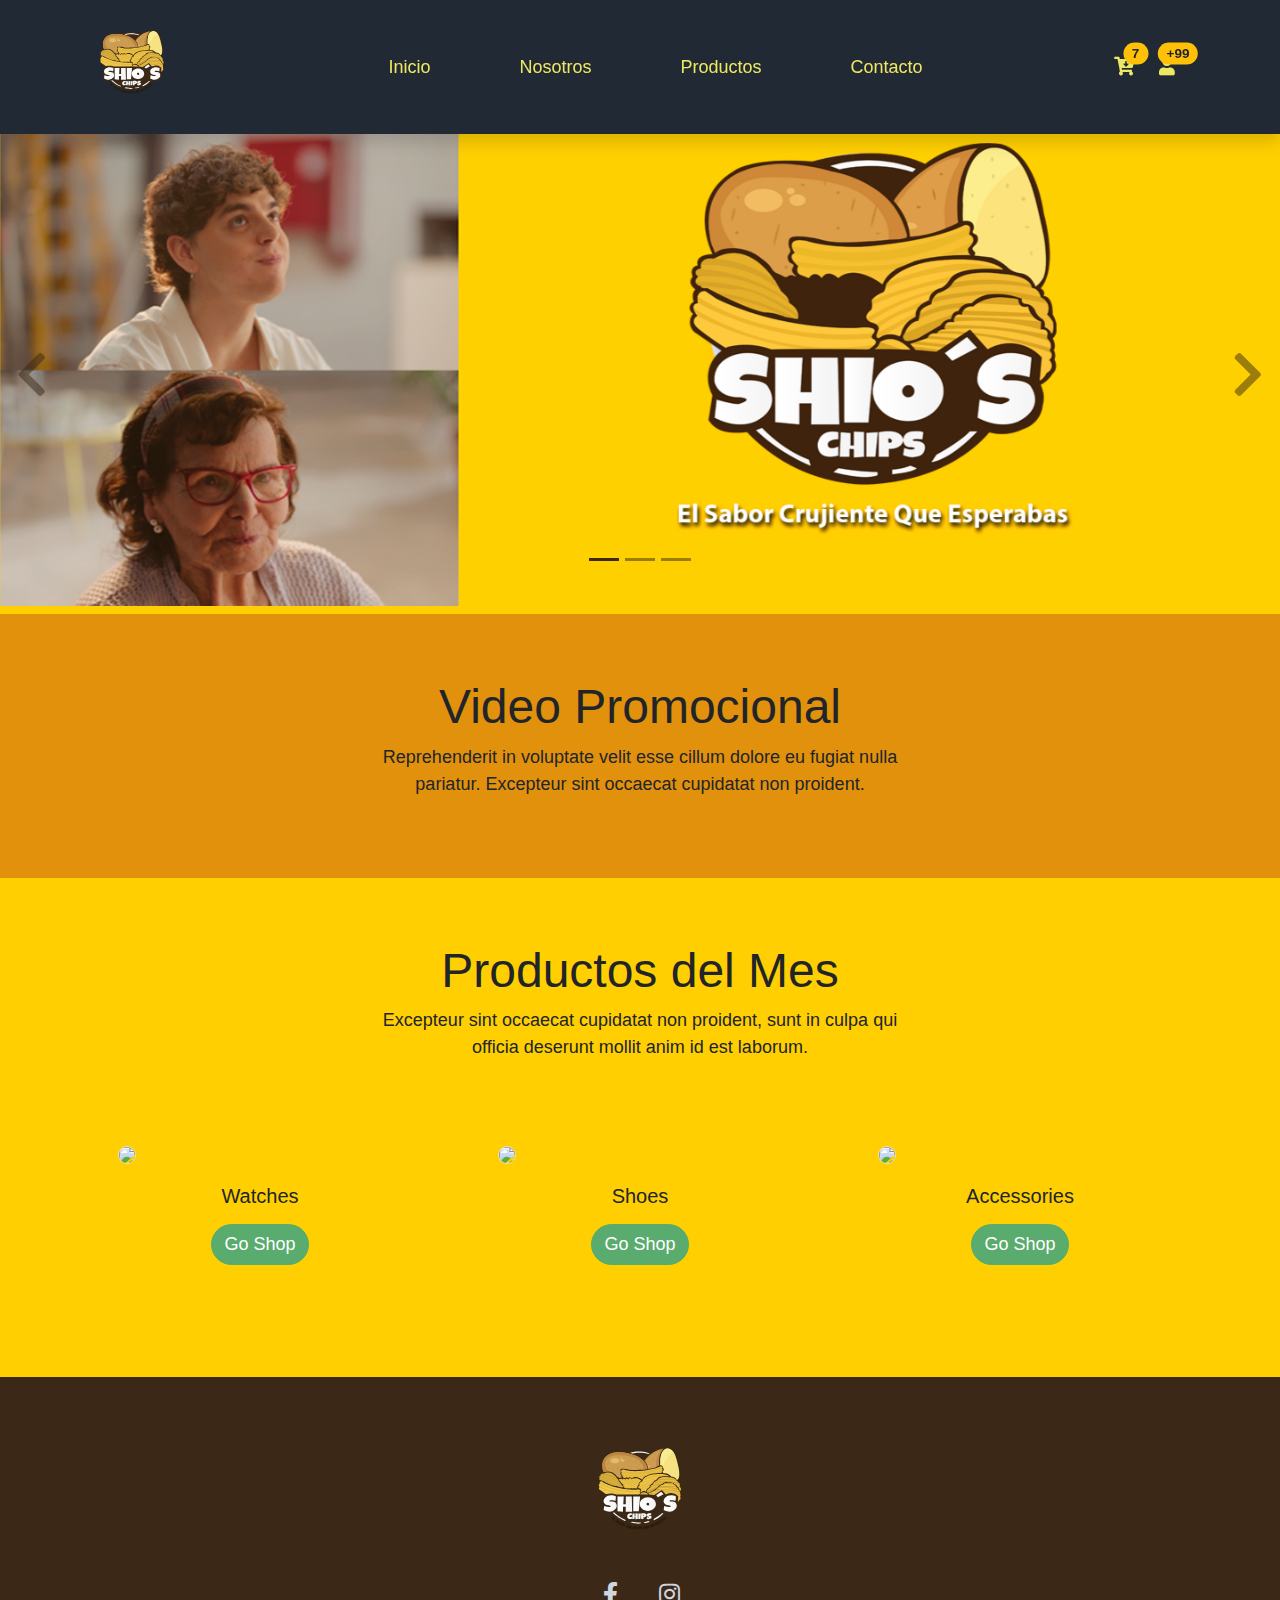
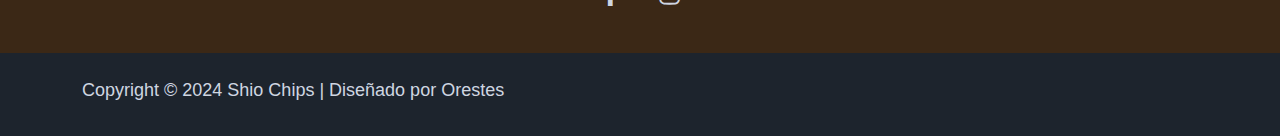
==== index.html @ 7fd55457 "nice" ====
<!DOCTYPE html>
<html lang="en">

<head>
    <title>Shio Chips - Nosotros</title>
    <meta charset="utf-8">
    <meta name="viewport" content="width=device-width, initial-scale=1">

    <link rel="apple-touch-icon" href="assets/img/logo titulo.svg">
    <link rel="shortcut icon" type="image/x-icon" href="assets/img/logo titulo.svg">

    <link rel="stylesheet" href="assets/css/bootstrap.min.css">
    <link rel="stylesheet" href="assets/css/templatemo.css">
    <link rel="stylesheet" href="assets/css/custom.css">

    <!-- fuentes e iconos -->
    <link rel="stylesheet" href="assets/css/fontawesome.min.css">
    <link rel="preconnect" href="https://fonts.googleapis.com">
    <link rel="preconnect" href="https://fonts.gstatic.com" crossorigin>
    <link href="https://fonts.googleapis.com/css2?family=Montserrat:ital,wght@0,100..900;1,100..900&display=swap"
        rel="stylesheet">
</head>

<body class="montserrat-font bg-amarillo">
    <!-- Header -->
    <nav class="navbar navbar-expand-lg navbar-light bg-dark shadow slideInFromUp sticky-top">
        <div class="container d-flex justify-content-between align-items-center">

            <a class="navbar-brand text-warning logo h1 align-self-center" href="index.html">
                <img src="assets/img/logo header.svg" width="100" height="100" />
            </a>

            <button class="navbar-toggler border-0" type="button" data-bs-toggle="collapse"
                data-bs-target="#templatemo_main_nav" aria-controls="navbarSupportedContent" aria-expanded="false"
                aria-label="Toggle navigation">
                <span class="navbar-toggler-icon"></span>
            </button>

            <div class="align-self-center collapse navbar-collapse flex-fill  d-lg-flex justify-content-lg-between"
                id="templatemo_main_nav">
                <div class="flex-fill">
                    <ul class="nav navbar-nav d-flex justify-content-between mx-lg-auto">
                        <li class="nav-item">
                            <a class="nav-link text-warning" href="index.html">Inicio</a>
                        </li>
                        <li class="nav-item">
                            <a class="nav-link text-warning" href="about.html">Nosotros</a>
                        </li>
                        <li class="nav-item">
                            <a class="nav-link text-warning" href="shop.html">Productos</a>
                        </li>
                        <li class="nav-item">
                            <a class="nav-link text-warning" href="contact.html">Contacto</a>
                        </li>
                    </ul>
                </div>
                <div class="navbar align-self-center d-flex">
                    <div class="d-lg-none flex-sm-fill mt-3 mb-4 col-7 col-sm-auto pr-3">
                    </div>
                    <a class="nav-icon position-relative text-decoration-none" href="#">
                        <i class="fa fa-fw fa-cart-arrow-down text-warning mr-1"></i>
                        <span
                            class="position-absolute top-0 left-100 translate-middle badge rounded-pill bg-warning text-dark">7</span>
                    </a>
                    <a class="nav-icon position-relative text-decoration-none" href="#">
                        <i class="fa fa-fw fa-user text-warning mr-3"></i>
                        <span
                            class="position-absolute top-0 left-100 translate-middle badge rounded-pill bg-warning text-dark">+99</span>
                    </a>
                </div>
            </div>

        </div>
    </nav>
    <!-- Close Header -->

    <!-- Modal -->
    <div class="modal fade bg-warning" id="templatemo_search" tabindex="-1" role="dialog"
        aria-labelledby="exampleModalLabel" aria-hidden="true">
        <div class="modal-dialog modal-lg" role="document">
            <div class="w-100 pt-1 mb-5 text-right">
                <button type="button" class="btn-close" data-bs-dismiss="modal" aria-label="Close"></button>
            </div>
        </div>
    </div>

    <!-- Start Banner Hero -->
    <div id="template-mo-zay-hero-carousel" class="carousel slide" data-bs-ride="carousel">
        <ol class="carousel-indicators">
            <li data-bs-target="#template-mo-zay-hero-carousel" data-bs-slide-to="0" class="active"></li>
            <li data-bs-target="#template-mo-zay-hero-carousel" data-bs-slide-to="1"></li>
            <li data-bs-target="#template-mo-zay-hero-carousel" data-bs-slide-to="2"></li>
        </ol>
        <div class="carousel-inner bg-amarillo">
            <div class="carousel-item active">
                <div class="">
                    <div class="row">
                        <div class="mx-auto order-lg-last">
                            <img class="background-image" src="./assets/img/shio_banner_desktop.png"
                                alt="promociones" style="height: 100%; width: 100%;">
                        </div>
                    </div>
                </div>
            </div>
            <div class="carousel-item">
                <div class="">
                    <div class="row">
                        <div class="mx-auto order-lg-last">
                            <img class="background-image" src="./assets/img/Lays_ES_header_desktop.png"
                                alt="promociones" style="height: 100%; width: 100%;">
                        </div>
                    </div>
                </div>
            </div>
            <div class="carousel-item">
                <div class="">
                    <div class="row">
                        <div class="mx-auto order-lg-last">
                            <img class="background-image" src="./assets/img/Lays_ES_header_desktop.png"
                                alt="promociones" style="height: 100%; width: 100%;">
                        </div>
                    </div>
                </div>
            </div>
        </div>
        <a class="carousel-control-prev text-decoration-none w-auto ps-3" href="#template-mo-zay-hero-carousel"
            role="button" data-bs-slide="prev">
            <i class="fas fa-chevron-left"></i>
        </a>
        <a class="carousel-control-next text-decoration-none w-auto pe-3" href="#template-mo-zay-hero-carousel"
            role="button" data-bs-slide="next">
            <i class="fas fa-chevron-right"></i>
        </a>
    </div>
    <!-- End Banner Hero -->

    <!-- Start Featured Product -->
    <section class="bg-naranja">
        <div class="container py-5">
            <div class="row text-center py-3">
                <div class="col-lg-6 m-auto">
                    <h1 class="h1">Video Promocional</h1>
                    <p>
                        Reprehenderit in voluptate velit esse cillum dolore eu fugiat nulla pariatur.
                        Excepteur sint occaecat cupidatat non proident.
                    </p>
                </div>
            </div>
        </div>
    </section>
    <!-- End Featured Product -->

    <!-- Start Categories of The Month -->
    <section class="container py-5">
        <div class="row text-center pt-3">
            <div class="col-lg-6 m-auto">
                <h1 class="h1">Productos del Mes</h1>
                <p>
                    Excepteur sint occaecat cupidatat non proident, sunt in culpa qui officia
                    deserunt mollit anim id est laborum.
                </p>
            </div>
        </div>
        <div class="row">
            <div class="col-12 col-md-4 p-5 mt-3">
                <a href="#"><img src="./assets/img/category_img_01.jpg" class="rounded-circle img-fluid border"></a>
                <h5 class="text-center mt-3 mb-3">Watches</h5>
                <p class="text-center"><a class="btn btn-success">Go Shop</a></p>
            </div>
            <div class="col-12 col-md-4 p-5 mt-3">
                <a href="#"><img src="./assets/img/category_img_02.jpg" class="rounded-circle img-fluid border"></a>
                <h2 class="h5 text-center mt-3 mb-3">Shoes</h2>
                <p class="text-center"><a class="btn btn-success">Go Shop</a></p>
            </div>
            <div class="col-12 col-md-4 p-5 mt-3">
                <a href="#"><img src="./assets/img/category_img_03.jpg" class="rounded-circle img-fluid border"></a>
                <h2 class="h5 text-center mt-3 mb-3">Accessories</h2>
                <p class="text-center"><a class="btn btn-success">Go Shop</a></p>
            </div>
        </div>
    </section>
    <!-- End Categories of The Month -->

    <!-- Start Footer -->
    <footer class="bg-marron" id="tempaltemo_footer">
        <div class="container pt-5">
            <div class="text-center">
                <a class="logo h1 mx-auto" href="index.html">
                    <img src="assets/img/logo header.svg" width="130" height="130" />
                </a>
            </div>
            <div class="row text-light mb-4 mt-4">
                <div class="container-f">
                    <ul class="list-inline text-left footer-icons">
                        <li class="list-inline-item text-center">
                            <a class="text-light text-decoration-none" target="_blank"
                                href="http://fb.com/templatemo"><i class="fab fa-facebook-f fa-lg fa-fw"></i></a>
                        </li>
                        <li class="list-inline-item text-center">
                            <a class="text-light text-decoration-none" target="_blank"
                                href="https://www.instagram.com/"><i class="fab fa-instagram fa-lg fa-fw"></i></a>
                        </li>
                    </ul>
                </div>
            </div>
        </div>

        <div class="w-100 bg-black py-3">
            <div class="container">
                <div class="row pt-2">
                    <div class="col-12">
                        <p class="text-left text-light">
                            Copyright &copy; 2024 Shio Chips
                            | Diseñado por Orestes
                        </p>
                    </div>
                </div>
            </div>
        </div>

    </footer>
    <!-- End Footer -->

    <!-- Start Script -->
    <script src="assets/js/jquery-1.11.0.min.js"></script>
    <script src="assets/js/jquery-migrate-1.2.1.min.js"></script>
    <script src="assets/js/bootstrap.bundle.min.js"></script>
    <script src="assets/js/templatemo.js"></script>
    <script src="assets/js/custom.js"></script>
    <!-- End Script -->
</body>

</html>
---- assets/css/templatemo.css ----
/*

TemplateMo 559 Zay Shop

https://templatemo.com/tm-559-zay-shop

---------------------------------------------
Table of contents
------------------------------------------------
1. Typography
2. General
3. Nav
4. Hero Carousel
5. Accordion
6. Shop
7. Product
8. Carousel Hero
9. Carousel Brand
10. Services
11. Contact map
12. Footer
13. Small devices (landscape phones, 576px and up)
14. Medium devices (tablets, 768px and up)
15. Large devices (desktops, 992px and up)
16. Extra large devices (large desktops, 1200px and up)
--------------------------------------------- */




/* Typography */
body, ul, li, p, a, label, input, div {
  font-family: 'Roboto', sans-serif;
  font-size: 18px !important;
  font-weight: 300 !important;
}
.h1 {
  font-family: 'Roboto', sans-serif;
  font-size: 48px !important;
  font-weight: 200 !important;
}
.h2 {
  font-family: 'Roboto', sans-serif;
  font-size: 30px !important;
  font-weight: 300;
}
.h3 {
  font-family: 'Roboto', sans-serif;
  font-size: 22px !important;
}
/* General */
.logo { font-weight: 500 !important;}
.text-warning {  color: #ede861 !important;}
.text-muted { color: #bcbcbc !important;}
.text-success { color: #59ab6e !important;}
.text-light { color: #cfd6e1 !important;}
.bg-dark { background-color: #212934 !important;}
.bg-light { background-color: #e9eef5 !important;}
.bg-black { background-color: #1d242d !important;}
.bg-success { background-color: #59ab6e !important;}
.btn-success {
  background-color: #59ab6e !important;
  border-color: #56ae6c !important;
}
.pagination .page-link:hover {color: #000;}
.pagination .page-link:hover, .pagination .page-link.active {
  background-color: #69bb7e;
  color: #fff;
}
/* Nav */
#templatemo_nav_top { min-height: 40px;}
#templatemo_nav_top * { font-size: .9em !important;}
#templatemo_main_nav a { color: #212934;}
#templatemo_main_nav a:hover { color: #69bb7e;}
#templatemo_main_nav .navbar .nav-icon { margin-right: 20px;}

/* Hero Carousel */
#template-mo-zay-hero-carousel { background: #efefef !important;}
/* Accordion */
.templatemo-accordion a { color: #000;}
.templatemo-accordion a:hover { color: #333d4a;}
/* Shop */
.shop-top-menu a:hover { color: #69bb7e !important;}
/* Product */
.product-wap { box-shadow: 0px 5px 10px 0px rgba(0, 0, 0, 0.10);}
.product-wap .product-color-dot.color-dot-red { background:#f71515;}
.product-wap .product-color-dot.color-dot-blue { background:#6db4fe;}
.product-wap .product-color-dot.color-dot-black { background:#000000;}
.product-wap .product-color-dot.color-dot-light { background:#e0e0e0;}
.product-wap .product-color-dot.color-dot-green { background:#0bff7e;}
.card.product-wap .card .product-overlay {
  background: rgba(0,0,0,.2);
  visibility: hidden;
  opacity: 0;
  transition: .3s;
}
.card.product-wap:hover .card .product-overlay {
  visibility: visible;
  opacity: 1;
}
.card.product-wap a { color: #000;}
#carousel-related-product .slick-slide:focus { outline: none !important;}
#carousel-related-product .slick-dots li button:before {
  font-size: 15px;
  margin-top: 20px;
}
/* Brand */
.brand-img {
  filter: grayscale(100%);
  opacity: 0.5;
  transition: .5s;
}
.brand-img:hover {
  filter: grayscale(0%);
  opacity: 1;
}
/* Carousel Hero */
#template-mo-zay-hero-carousel .carousel-indicators li {
  margin-top: -50px;
  background-color: #3B2816;
}
#template-mo-zay-hero-carousel .carousel-control-next i,
#template-mo-zay-hero-carousel .carousel-control-prev i {
  color: #3B2816!important;
  font-size: 2.8em !important;
}
/* Carousel Brand */
.tempaltemo-carousel .h1 {
  font-size: .5em !important;
  color: #000 !important;
}
/* Services */
.services-icon-wap {transition: .3s;}
.services-icon-wap:hover, .services-icon-wap:hover i {color: #000000;}
.services-icon-wap:hover {background: #F0C84B;}
/* Contact map */
.leaflet-control a, .leaflet-control { font-size: 10px !important;}
.form-control { border: 1px solid #e8e8e8;}
/* Footer */
#tempaltemo_footer a { color: #dcdde1;}
#tempaltemo_footer a:hover { color: #F0C84B;}
#tempaltemo_footer ul.footer-link-list li { padding-top: 10px;}
#tempaltemo_footer ul.footer-icons li {
  width: 2.6em;
  height: 2.6em;
  line-height: 2.6em;
}
#tempaltemo_footer .border-light { border-color: #2d343f !important;}
/*
// Extra small devices (portrait phones, less than 576px)
// No media query since this is the default in Bootstrap
*/
/* Small devices (landscape phones, 576px and up)*/
.product-wap .h3, .product-wap li, .product-wap i, .product-wap p {
  font-size: 12px !important;
}
.product-wap .product-color-dot {
  width: 6px;
  height: 6px;
}

@media (min-width: 576px) {
  .tempaltemo-carousel .h1 { font-size: 1em !important;}
}

/*// Medium devices (tablets, 768px and up)*/
@media (min-width: 768px) {
  #templatemo_main_nav .navbar-nav {max-width: 450px;}
 }

/* Large devices (desktops, 992px and up)*/
@media (min-width: 992px) {
  #templatemo_main_nav .navbar-nav {max-width: 550px;}
  #template-mo-zay-hero-carousel .carousel-item {min-height: 30rem !important;}
  .product-wap .h3, .product-wap li, .product-wap i, .product-wap p {font-size: 18px !important;}
  .product-wap .product-color-dot {
    width: 12px;
    height: 12px;
  }
}

/* Extra large devices (large desktops, 1200px and up)*/
@media (min-width: 1200px) {}
---- assets/css/custom.css ----
/*
Custom Css
*/
.bg-naranja {
  background-color: #e2910d;
}

.bg-amarillo {
  background-color: #FFCF01;
}

.bg-marron {
  background-color: #3B2816;
}

.naranja {
  color: #e2910d;
}

.amarillo {
  color: #FFCF01;
}

.marron {
  color: #3B2816;
}

.slideInFromLeft {
  animation: slideInFromLeft 0.5s;
}

@keyframes slideInFromLeft {
  0% {
    transform: translateX(-100%);
    opacity: 0;
  }

  100% {
    transform: translateX(0);
    opacity: 1;
  }
}

.slideInFromRight {
  animation: slideInFromRight 0.5s;
}

@keyframes slideInFromRight {
  0% {
    transform: translateX(100%);
    opacity: 0;
  }

  100% {
    transform: translateX(0);
    opacity: 1;
  }
}

.slideInFromUp {
  animation: slideInFromUp 1.5s;
}

@keyframes slideInFromUp {
  0% {
    transform: translateY(-100%);
    opacity: 0;
  }

  100% {
    transform: translateY(0);
    opacity: 1;
  }
}

.header-principal {
  position: fixed;
  top: 20;
  left: 0;
  width: 100%;
  z-index: 1;
}


.imagen-det {
  width: 150px;
  height: 150px;
}

.container-d {
  display: flex;
  justify-content: space-around;
  align-items: center;
  height: 150px;
}

.phone {
  display: flex;
  flex-direction: column;
  align-items: center;
}

.btn {
  border-radius: 50px;
  font-weight: bold;
}

.transparent-input {
  background-color: transparent;
  border: none;
  border-bottom: 1px solid #ccc;
  padding: 10px;
  font-size: 16px;
  color: #333;
}

.transparent-input:focus {
  outline: none;
  border-bottom: 1px solid #666;
  box-shadow: none;
}

.columna-d {
  display: flex;
  justify-content: space-around;
  align-items: center;
  height: 500px;
}

.opacidad {
  background-color: rgba(255, 255, 255, 0.9);
  border-radius: 2%;
}

.container-f {
  display: flex;
  justify-content: space-around;
  align-items: center;
  height: 50px;
}

.montserrat-font {
  font-family: "Montserrat", sans-serif;
  font-optical-sizing: auto;
  font-style: normal;
}
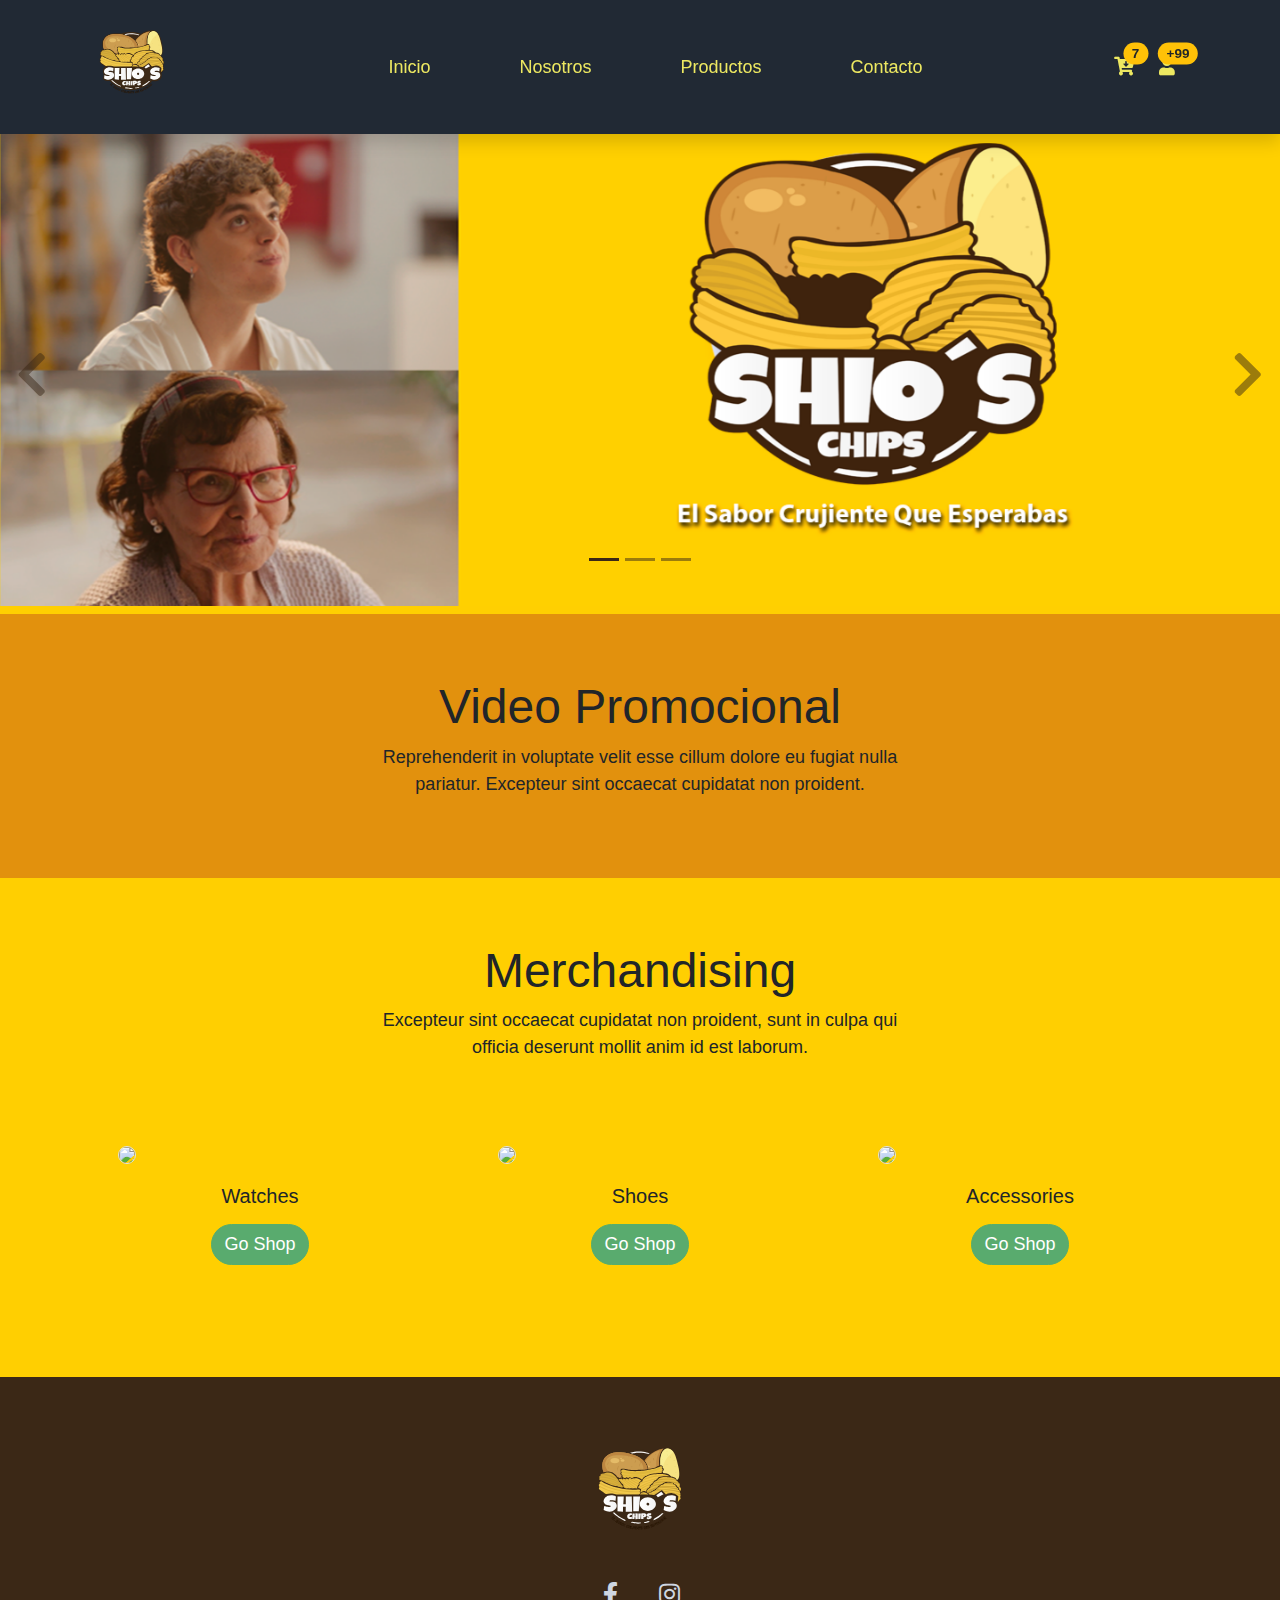
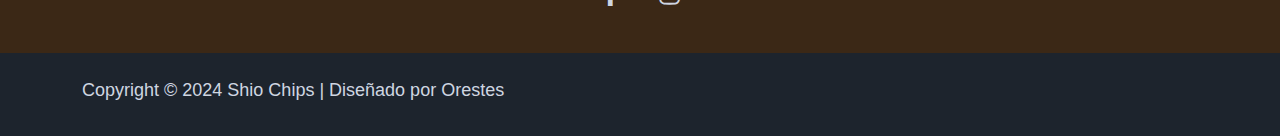
==== commit a0037c4d: "ok" ====
--- a/index.html
+++ b/index.html
@@ -150,11 +150,11 @@
     </section>
     <!-- End Featured Product -->
 
-    <!-- Start Categories of The Month -->
+    <!-- Start Merchandising -->
     <section class="container py-5">
         <div class="row text-center pt-3">
             <div class="col-lg-6 m-auto">
-                <h1 class="h1">Productos del Mes</h1>
+                <h1 class="h1">Merchandising</h1>
                 <p>
                     Excepteur sint occaecat cupidatat non proident, sunt in culpa qui officia
                     deserunt mollit anim id est laborum.
@@ -194,11 +194,11 @@
                     <ul class="list-inline text-left footer-icons">
                         <li class="list-inline-item text-center">
                             <a class="text-light text-decoration-none" target="_blank"
-                                href="http://fb.com/templatemo"><i class="fab fa-facebook-f fa-lg fa-fw"></i></a>
+                                href="https://www.facebook.com/profile.php?id=61561259140326"><i class="fab fa-facebook-f fa-lg fa-fw"></i></a>
                         </li>
                         <li class="list-inline-item text-center">
                             <a class="text-light text-decoration-none" target="_blank"
-                                href="https://www.instagram.com/"><i class="fab fa-instagram fa-lg fa-fw"></i></a>
+                                href="https://www.instagram.com/shios_chips?igsh=MTc2dmVqdnFna2Y0cQ=="><i class="fab fa-instagram fa-lg fa-fw"></i></a>
                         </li>
                     </ul>
                 </div>
--- a/assets/css/custom.css
+++ b/assets/css/custom.css
@@ -139,8 +139,7 @@
   height: 50px;
 }
 
-.montserrat-font {
-  font-family: "Montserrat", sans-serif;
-  font-optical-sizing: auto;
-  font-style: normal;
-}
+@font-face {
+  font-family: 'Mula';
+  src: url(/assets/webfonts/MulaR-Bold.otf);
+}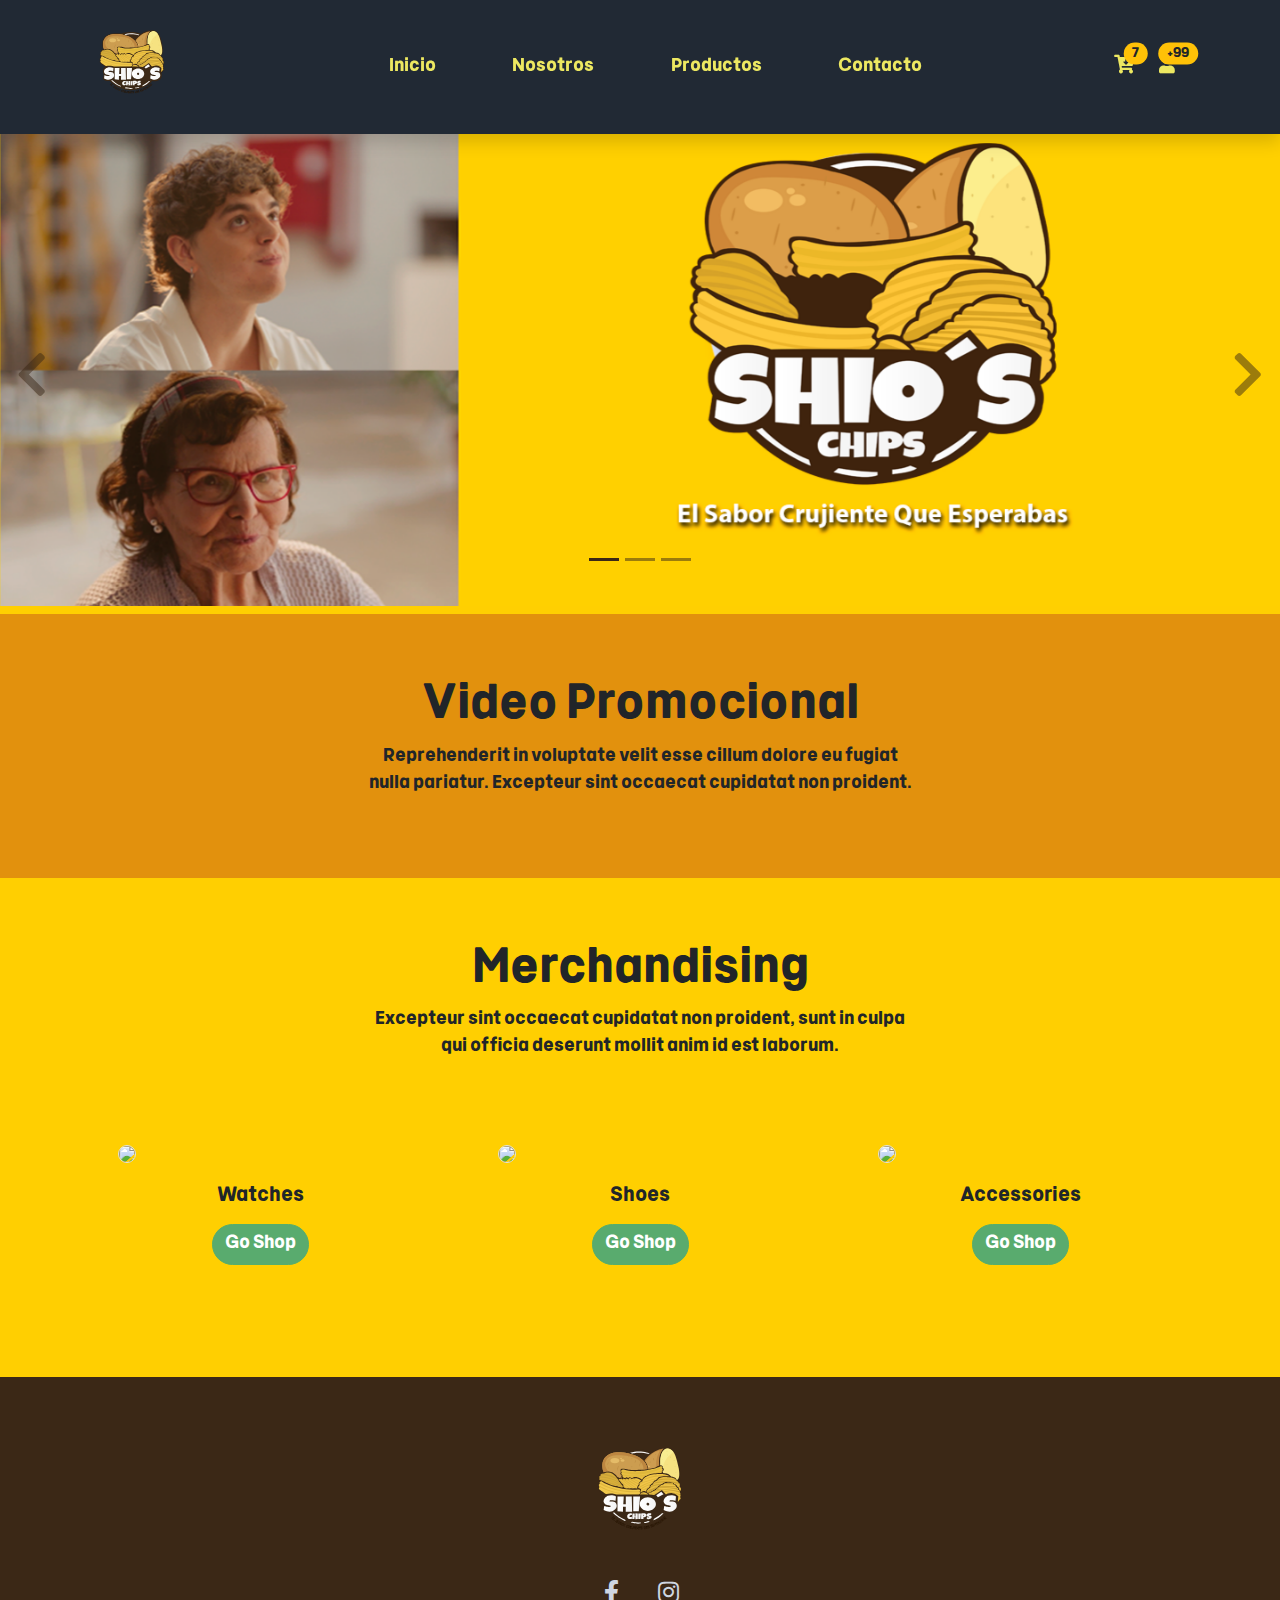
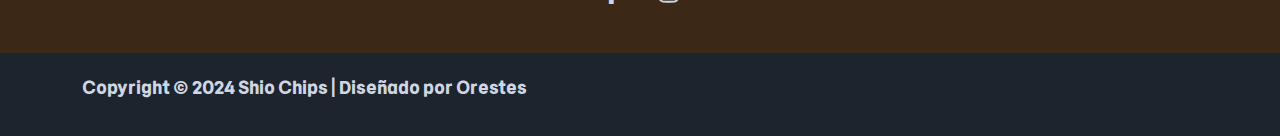
==== commit 46f7537f: "aa" ====
--- a/index.html
+++ b/index.html
@@ -21,7 +21,7 @@
         rel="stylesheet">
 </head>
 
-<body class="montserrat-font bg-amarillo">
+<body class="font-family bg-amarillo">
     <!-- Header -->
     <nav class="navbar navbar-expand-lg navbar-light bg-dark shadow slideInFromUp sticky-top">
         <div class="container d-flex justify-content-between align-items-center">
--- a/assets/css/templatemo.css
+++ b/assets/css/templatemo.css
@@ -30,22 +30,22 @@
 
 /* Typography */
 body, ul, li, p, a, label, input, div {
-  font-family: 'Roboto', sans-serif;
+  font-family: 'MulaR-Bold', sans-serif;
   font-size: 18px !important;
   font-weight: 300 !important;
 }
 .h1 {
-  font-family: 'Roboto', sans-serif;
+  font-family: 'MulaR-Bold', sans-serif;
   font-size: 48px !important;
   font-weight: 200 !important;
 }
 .h2 {
-  font-family: 'Roboto', sans-serif;
+  font-family: 'MulaR-Bold', sans-serif;
   font-size: 30px !important;
   font-weight: 300;
 }
 .h3 {
-  font-family: 'Roboto', sans-serif;
+  font-family: 'MulaR-Bold', sans-serif;
   font-size: 22px !important;
 }
 /* General */
--- a/assets/css/custom.css
+++ b/assets/css/custom.css
@@ -140,6 +140,6 @@
 }
 
 @font-face {
-  font-family: 'Mula';
+  font-family: 'MulaR-Bold';
   src: url(/assets/webfonts/MulaR-Bold.otf);
 }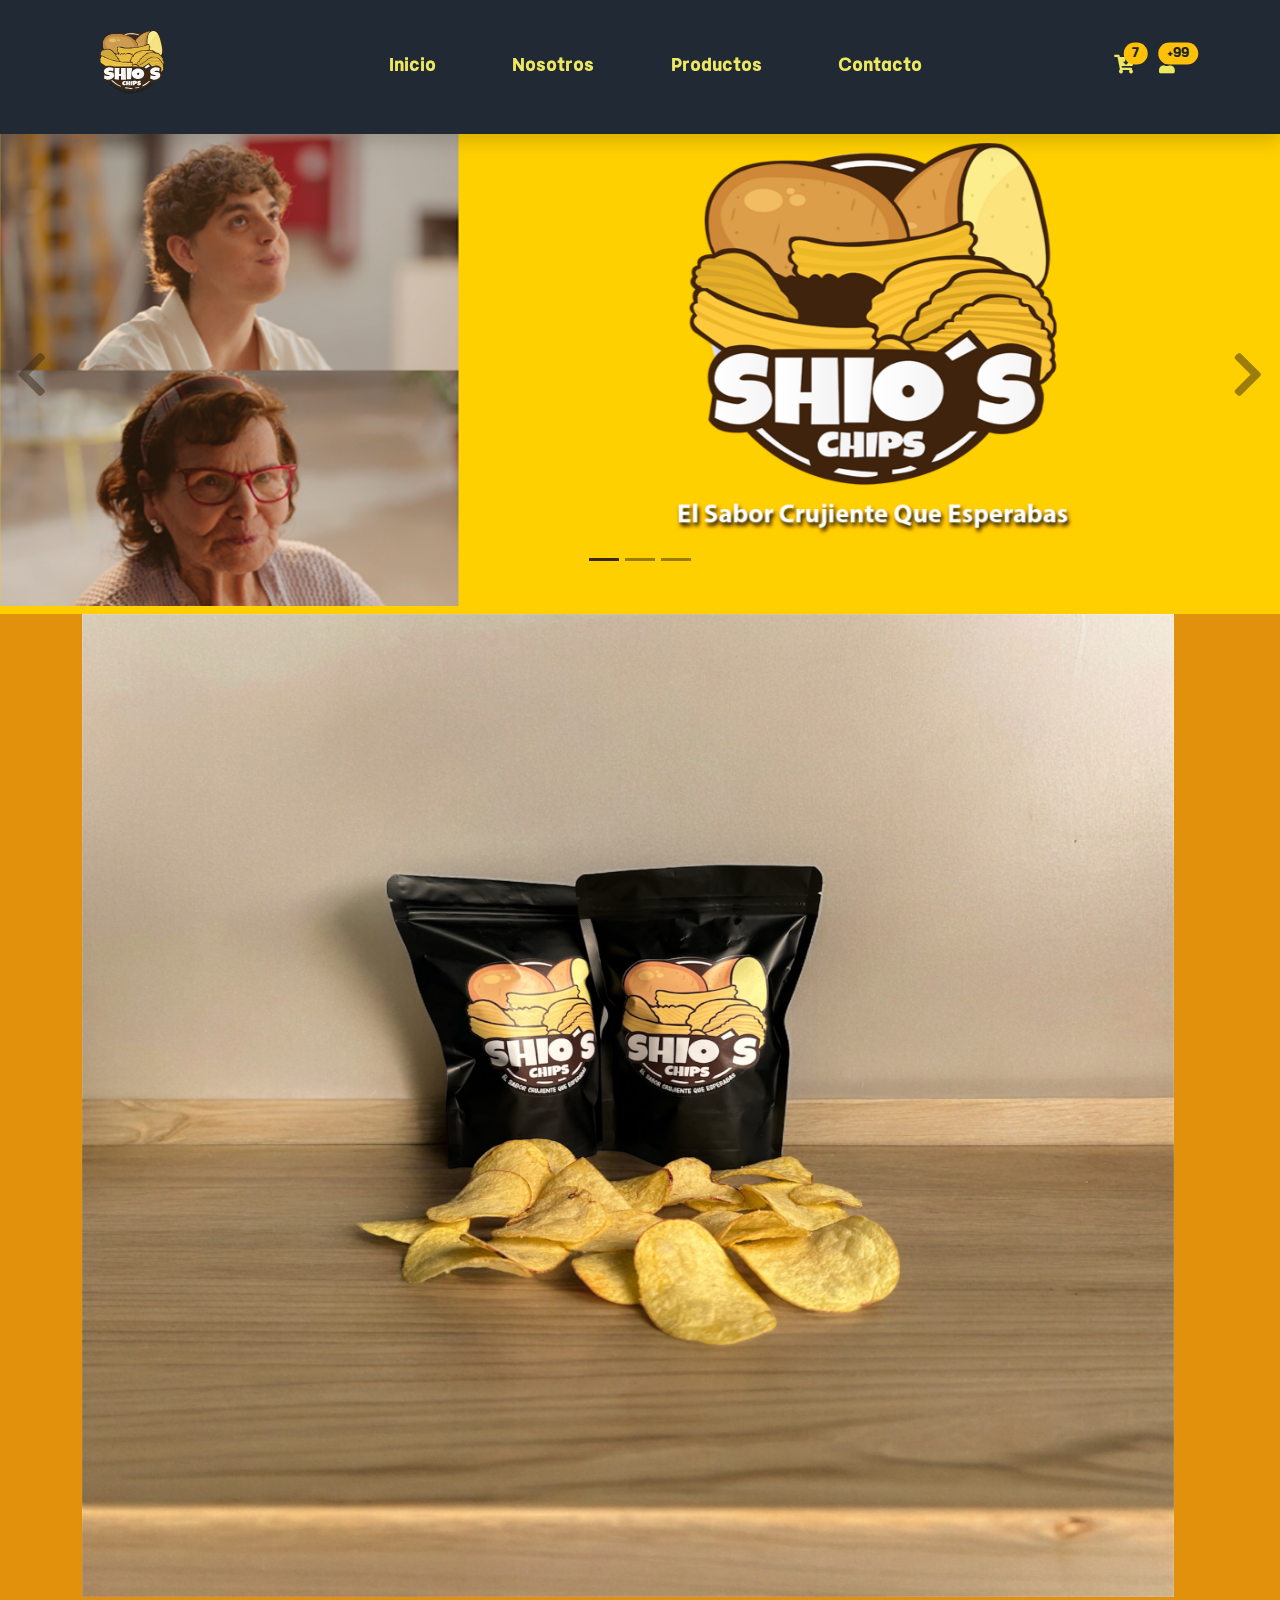
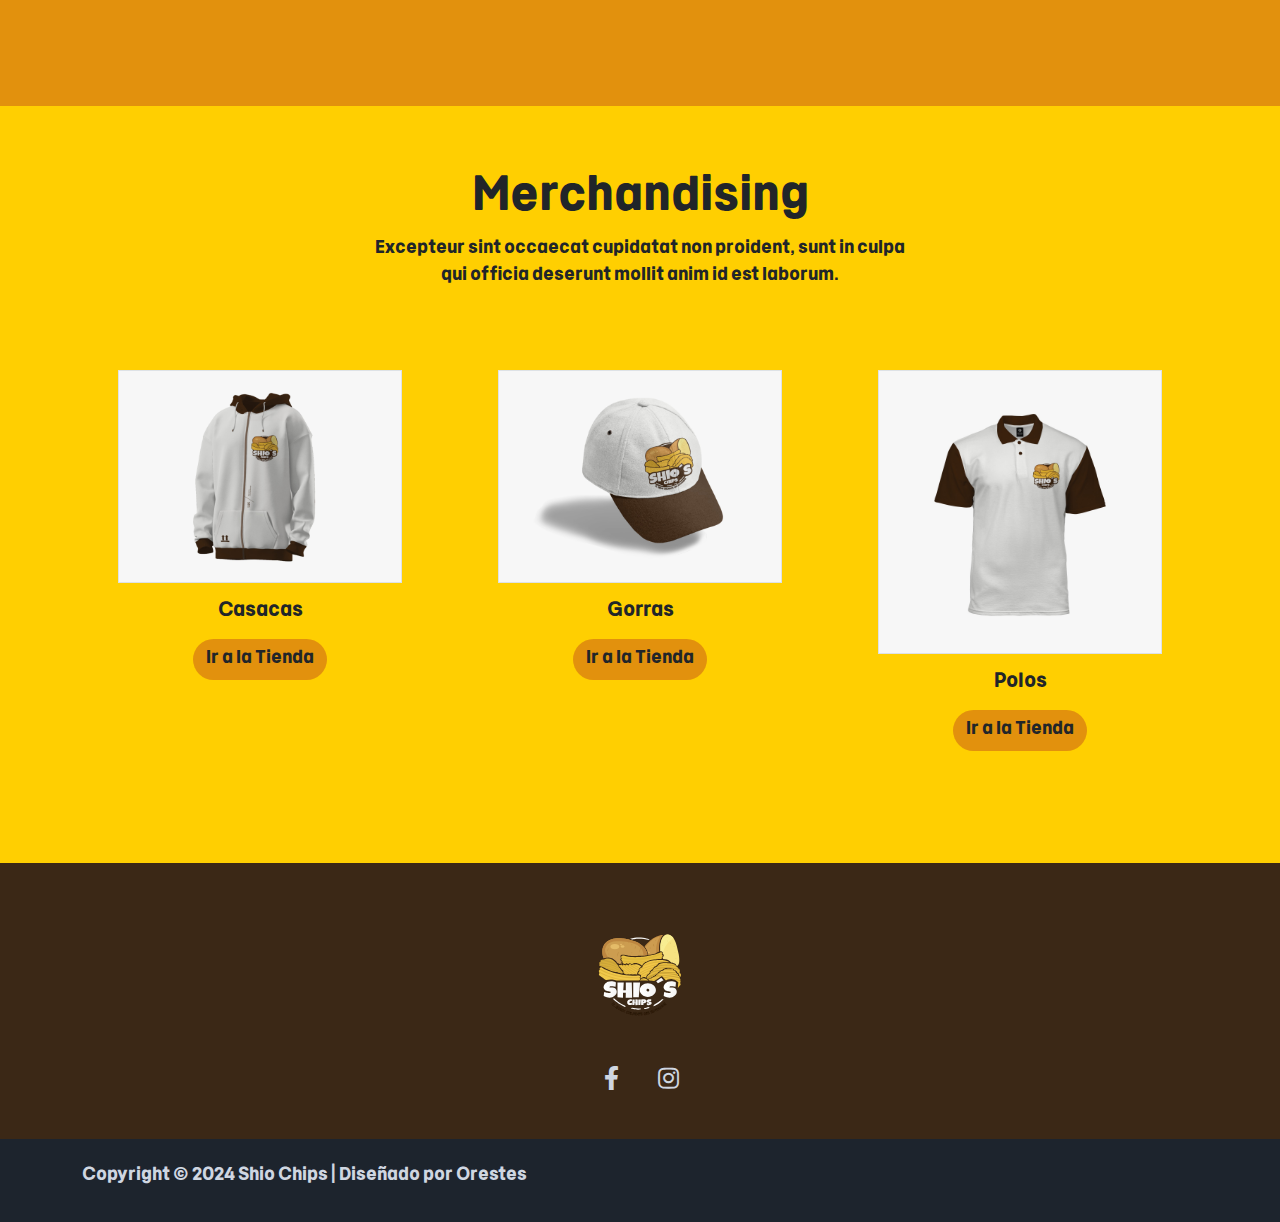
==== commit 6c81d5bd: "ok" ====
--- a/index.html
+++ b/index.html
@@ -96,8 +96,8 @@
                 <div class="">
                     <div class="row">
                         <div class="mx-auto order-lg-last">
-                            <img class="background-image" src="./assets/img/shio_banner_desktop.png"
-                                alt="promociones" style="height: 100%; width: 100%;">
+                            <img class="background-image" src="./assets/img/shio_banner_desktop.png" alt="promociones"
+                                style="height: 100%; width: 100%;">
                         </div>
                     </div>
                 </div>
@@ -136,15 +136,10 @@
 
     <!-- Start Featured Product -->
     <section class="bg-naranja">
-        <div class="container py-5">
-            <div class="row text-center py-3">
-                <div class="col-lg-6 m-auto">
-                    <h1 class="h1">Video Promocional</h1>
-                    <p>
-                        Reprehenderit in voluptate velit esse cillum dolore eu fugiat nulla pariatur.
-                        Excepteur sint occaecat cupidatat non proident.
-                    </p>
-                </div>
+        <div class="container">
+            <div class="row text-center">
+            <div class="row">
+                <img src="assets/img/promocion.jpg" height="90%" width="100%">
             </div>
         </div>
     </section>
@@ -163,19 +158,19 @@
         </div>
         <div class="row">
             <div class="col-12 col-md-4 p-5 mt-3">
-                <a href="#"><img src="./assets/img/category_img_01.jpg" class="rounded-circle img-fluid border"></a>
-                <h5 class="text-center mt-3 mb-3">Watches</h5>
-                <p class="text-center"><a class="btn btn-success">Go Shop</a></p>
+                <a href="#"><img src="./assets/img/casaca.jpg"  width="500px" height="500px" class="img-fluid border"></a>
+                <h5 class="text-center mt-3 mb-3">Casacas</h5>
+                <p class="text-center"><a class="btn bg-naranja">Ir a la Tienda</a></p>
             </div>
             <div class="col-12 col-md-4 p-5 mt-3">
-                <a href="#"><img src="./assets/img/category_img_02.jpg" class="rounded-circle img-fluid border"></a>
-                <h2 class="h5 text-center mt-3 mb-3">Shoes</h2>
-                <p class="text-center"><a class="btn btn-success">Go Shop</a></p>
+                <a href="#"><img src="./assets/img/gorra.jpg" width="500px" height="500px" class="img-fluid border"></a>
+                <h2 class="h5 text-center mt-3 mb-3">Gorras</h2>
+                <p class="text-center"><a class="btn bg-naranja">Ir a la Tienda</a></p>
             </div>
             <div class="col-12 col-md-4 p-5 mt-3">
-                <a href="#"><img src="./assets/img/category_img_03.jpg" class="rounded-circle img-fluid border"></a>
-                <h2 class="h5 text-center mt-3 mb-3">Accessories</h2>
-                <p class="text-center"><a class="btn btn-success">Go Shop</a></p>
+                <a href="#"><img src="./assets/img/polo.jpg" width="500px" height="300px" class="img-fluid border"></a>
+                <h2 class="h5 text-center mt-3 mb-3">Polos</h2>
+                <p class="text-center"><a class="btn bg-naranja">Ir a la Tienda</a></p>
             </div>
         </div>
     </section>
@@ -194,11 +189,13 @@
                     <ul class="list-inline text-left footer-icons">
                         <li class="list-inline-item text-center">
                             <a class="text-light text-decoration-none" target="_blank"
-                                href="https://www.facebook.com/profile.php?id=61561259140326"><i class="fab fa-facebook-f fa-lg fa-fw"></i></a>
+                                href="https://www.facebook.com/profile.php?id=61561259140326"><i
+                                    class="fab fa-facebook-f fa-lg fa-fw"></i></a>
                         </li>
                         <li class="list-inline-item text-center">
                             <a class="text-light text-decoration-none" target="_blank"
-                                href="https://www.instagram.com/shios_chips?igsh=MTc2dmVqdnFna2Y0cQ=="><i class="fab fa-instagram fa-lg fa-fw"></i></a>
+                                href="https://www.instagram.com/shios_chips?igsh=MTc2dmVqdnFna2Y0cQ=="><i
+                                    class="fab fa-instagram fa-lg fa-fw"></i></a>
                         </li>
                     </ul>
                 </div>
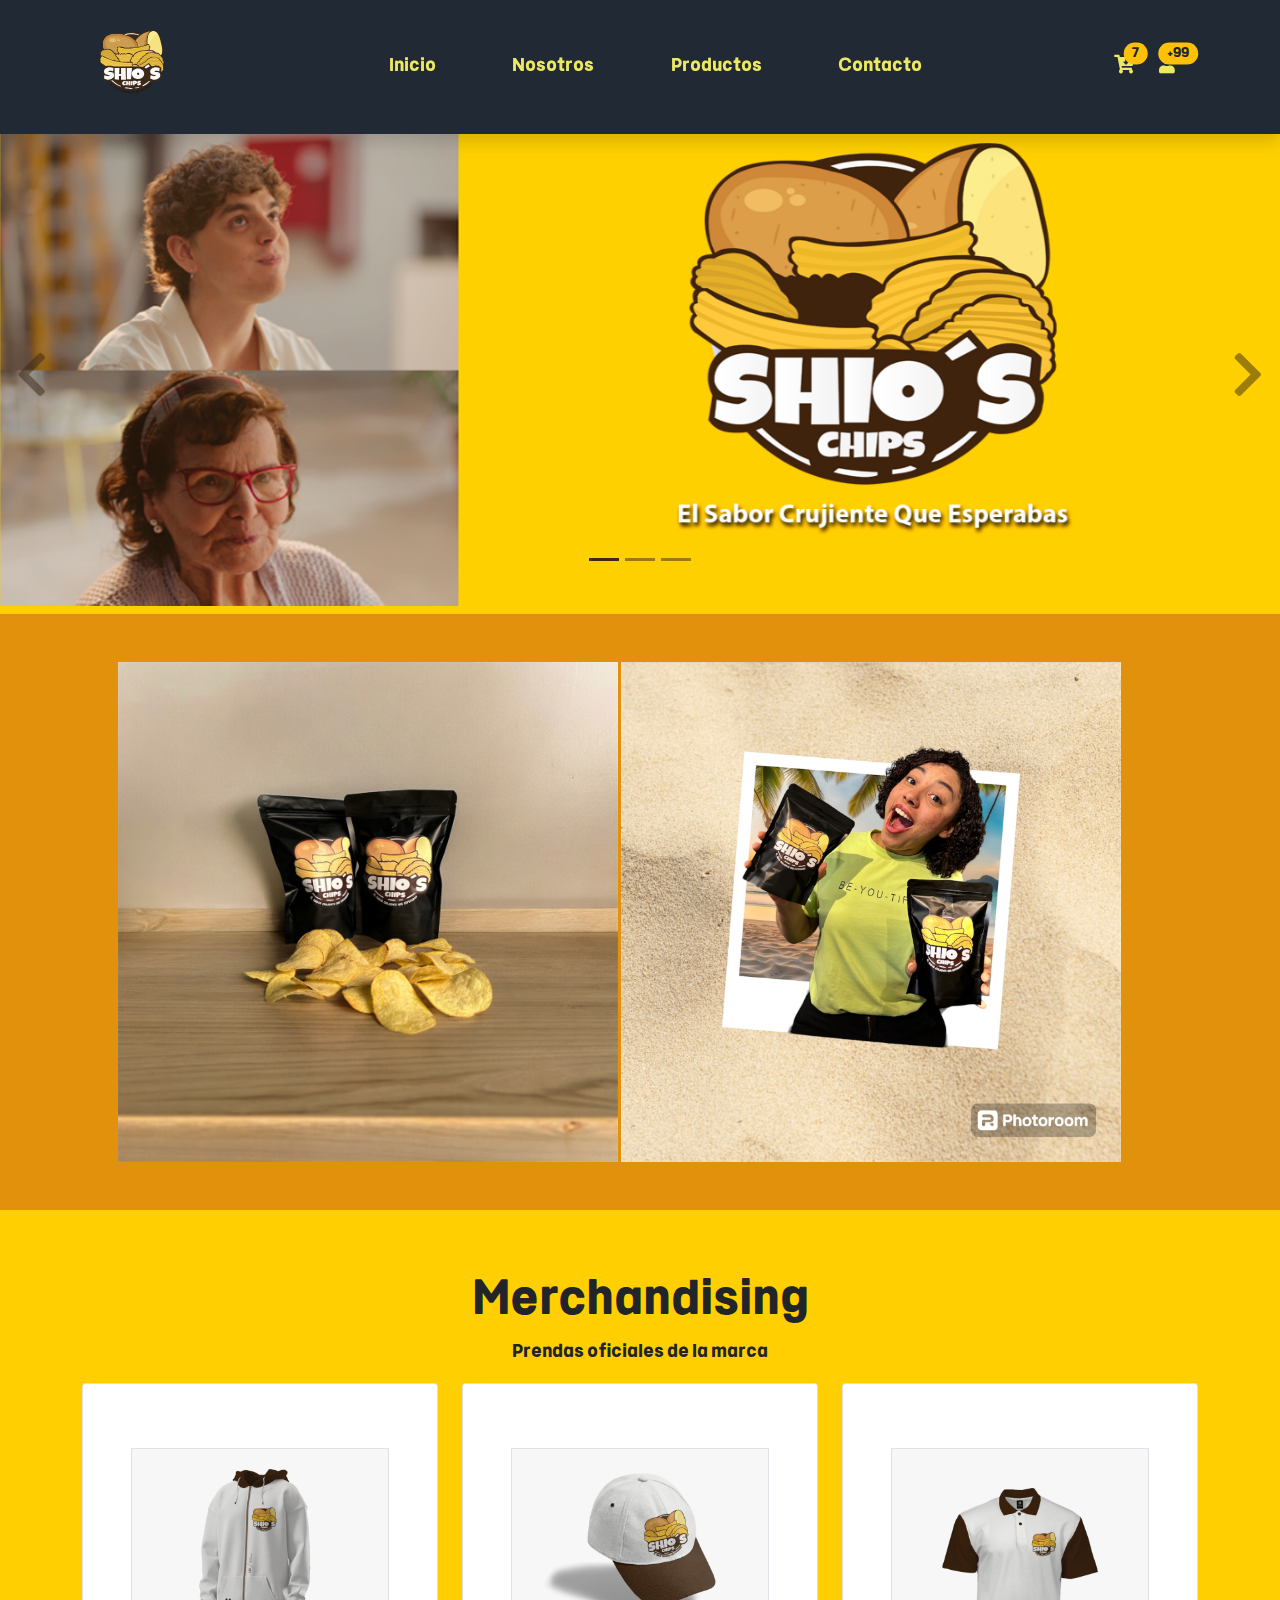
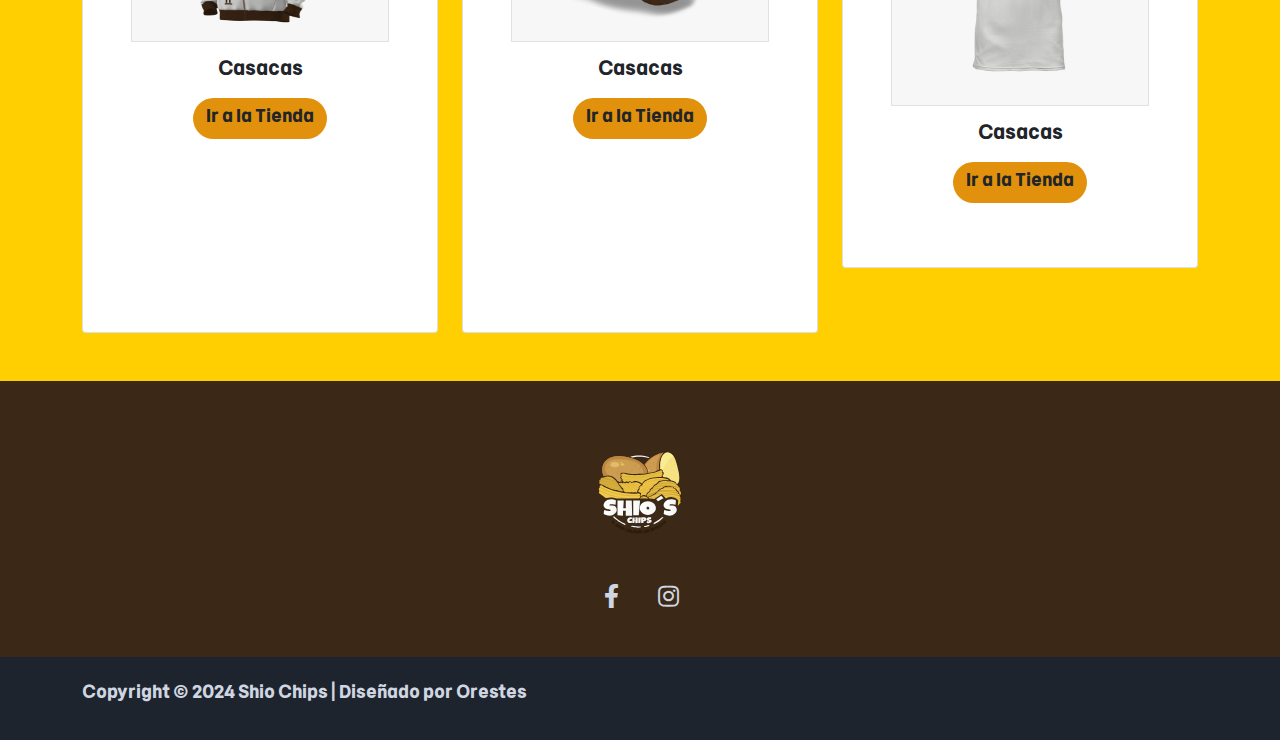
==== commit e8521d75: "wasaaa" ====
--- a/index.html
+++ b/index.html
@@ -136,11 +136,9 @@
 
     <!-- Start Featured Product -->
     <section class="bg-naranja">
-        <div class="container">
-            <div class="row text-center">
-            <div class="row">
-                <img src="assets/img/promocion.jpg" height="90%" width="100%">
-            </div>
+        <div class="container p-5 ">
+            <img src="assets/img/promocion.jpg" height="500px" width="500px">
+            <img src="assets/img/promocion2.jpg" height="500px" width="500px">
         </div>
     </section>
     <!-- End Featured Product -->
@@ -151,26 +149,40 @@
             <div class="col-lg-6 m-auto">
                 <h1 class="h1">Merchandising</h1>
                 <p>
-                    Excepteur sint occaecat cupidatat non proident, sunt in culpa qui officia
-                    deserunt mollit anim id est laborum.
+                    Prendas oficiales de la marca
                 </p>
             </div>
         </div>
         <div class="row">
-            <div class="col-12 col-md-4 p-5 mt-3">
-                <a href="#"><img src="./assets/img/casaca.jpg"  width="500px" height="500px" class="img-fluid border"></a>
-                <h5 class="text-center mt-3 mb-3">Casacas</h5>
-                <p class="text-center"><a class="btn bg-naranja">Ir a la Tienda</a></p>
-            </div>
-            <div class="col-12 col-md-4 p-5 mt-3">
-                <a href="#"><img src="./assets/img/gorra.jpg" width="500px" height="500px" class="img-fluid border"></a>
-                <h2 class="h5 text-center mt-3 mb-3">Gorras</h2>
-                <p class="text-center"><a class="btn bg-naranja">Ir a la Tienda</a></p>
-            </div>
-            <div class="col-12 col-md-4 p-5 mt-3">
-                <a href="#"><img src="./assets/img/polo.jpg" width="500px" height="300px" class="img-fluid border"></a>
-                <h2 class="h5 text-center mt-3 mb-3">Polos</h2>
-                <p class="text-center"><a class="btn bg-naranja">Ir a la Tienda</a></p>
+            <div class="col-sm-4">
+                <div class="card" style="height: 550px;">
+                    <div class="p-5 mt-3 card-body">
+                        <a href="#"><img src="./assets/img/casaca.jpg" width="100%" height="500px"
+                                class="img-fluid border"></a>
+                        <h5 class="text-center mt-3 mb-3">Casacas</h5>
+                        <p class="text-center"><a class="btn bg-naranja">Ir a la Tienda</a></p>
+                    </div>
+                </div>
+            </div>
+            <div class="col-sm-4">
+                <div class="card" style="height: 550px;">
+                    <div class="p-5 mt-3 card-body">
+                        <a href="#"><img src="./assets/img/gorra.jpg" width="200%" height="500px"
+                                class="img-fluid border"></a>
+                        <h5 class="text-center mt-3 mb-3">Casacas</h5>
+                        <p class="text-center"><a class="btn bg-naranja">Ir a la Tienda</a></p>
+                    </div>
+                </div>
+            </div>
+            <div class="col-sm-4">
+                <div class="card">
+                    <div class="p-5 mt-3 card-body">
+                        <a href="#"><img src="./assets/img/polo.jpg" width="100%" height="500px"
+                                class="img-fluid border"></a>
+                        <h5 class="text-center mt-3 mb-3">Casacas</h5>
+                        <p class="text-center"><a class="btn bg-naranja">Ir a la Tienda</a></p>
+                    </div>
+                </div>
             </div>
         </div>
     </section>
--- a/assets/css/custom.css
+++ b/assets/css/custom.css
@@ -141,5 +141,5 @@
 
 @font-face {
   font-family: 'MulaR-Bold';
-  src: url(/assets/webfonts/MulaR-Bold.otf);
+  src: url(../webfonts/MulaR-Bold.otf);
 }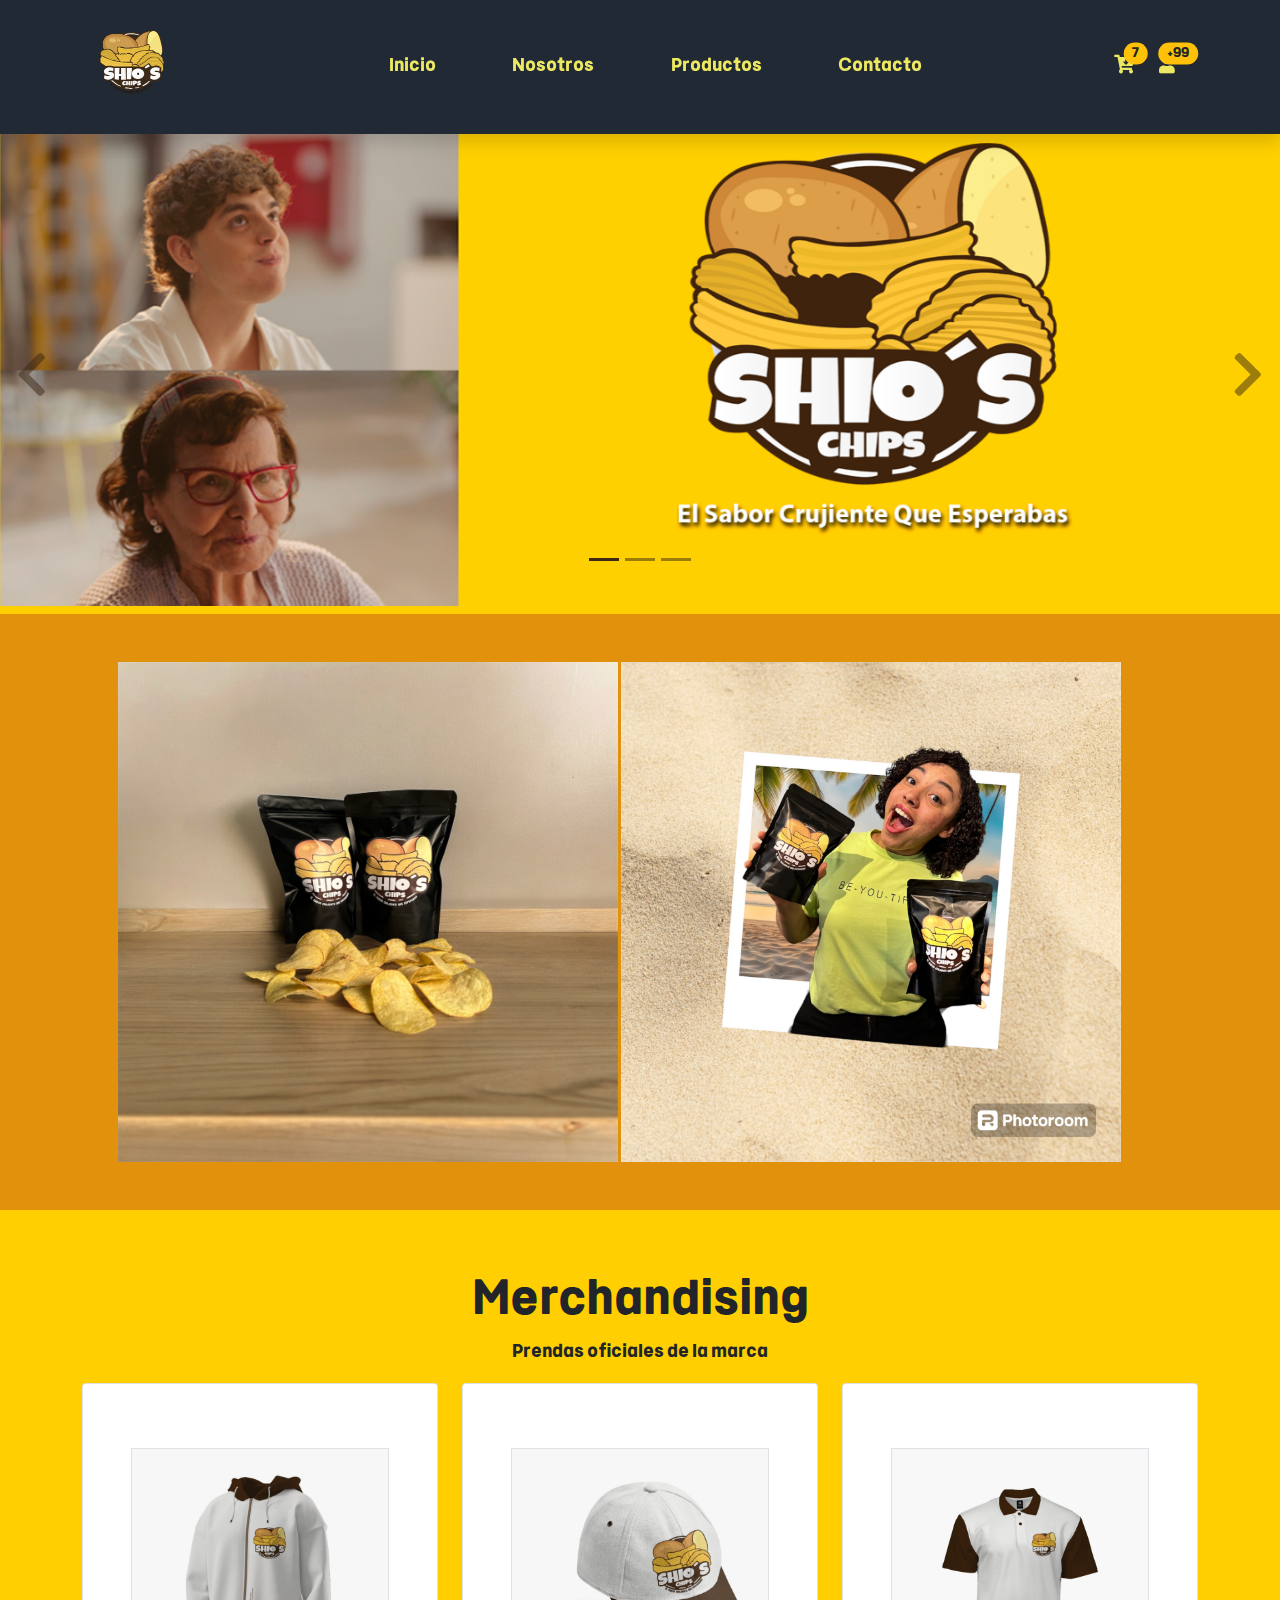
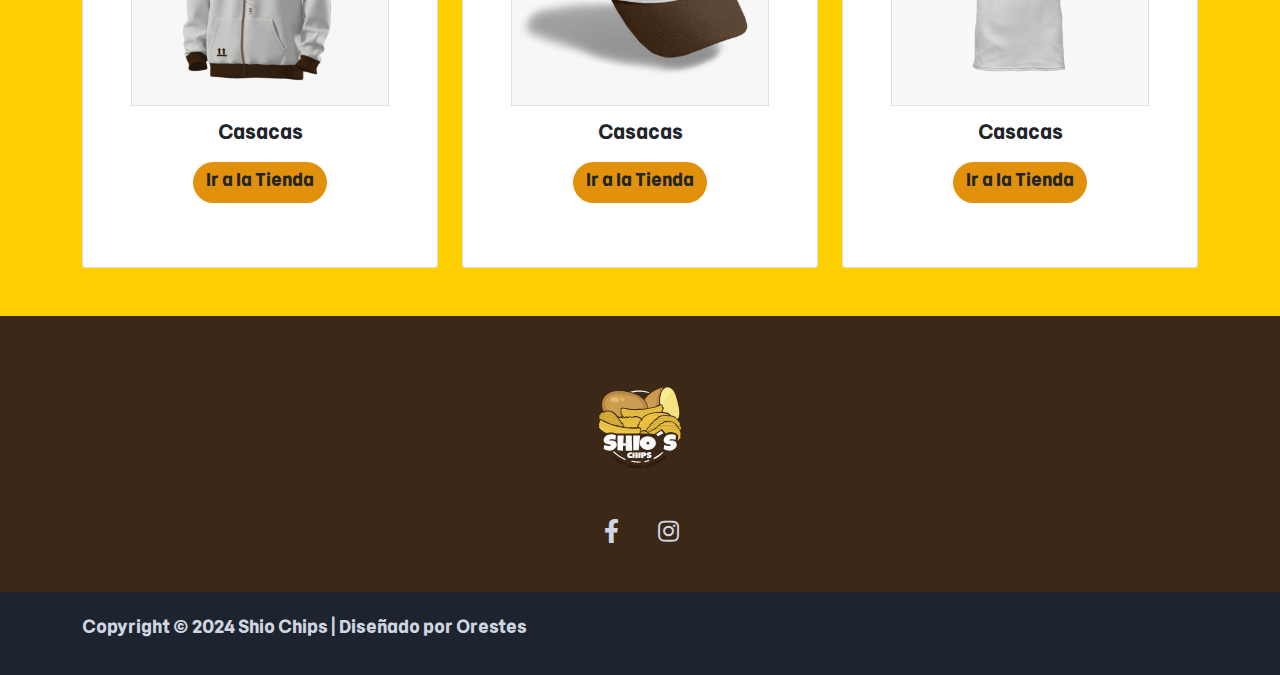
==== commit 4035fe82: "aaaaa" ====
--- a/index.html
+++ b/index.html
@@ -155,9 +155,9 @@
         </div>
         <div class="row">
             <div class="col-sm-4">
-                <div class="card" style="height: 550px;">
+                <div class="card">
                     <div class="p-5 mt-3 card-body">
-                        <a href="#"><img src="./assets/img/casaca.jpg" width="100%" height="500px"
+                        <a href="#"><img src="./assets/img/casaca.png" width="100%" height="500px"
                                 class="img-fluid border"></a>
                         <h5 class="text-center mt-3 mb-3">Casacas</h5>
                         <p class="text-center"><a class="btn bg-naranja">Ir a la Tienda</a></p>
@@ -165,9 +165,9 @@
                 </div>
             </div>
             <div class="col-sm-4">
-                <div class="card" style="height: 550px;">
+                <div class="card">
                     <div class="p-5 mt-3 card-body">
-                        <a href="#"><img src="./assets/img/gorra.jpg" width="200%" height="500px"
+                        <a href="#"><img src="./assets/img/gorra.png" width="200%" height="500px"
                                 class="img-fluid border"></a>
                         <h5 class="text-center mt-3 mb-3">Casacas</h5>
                         <p class="text-center"><a class="btn bg-naranja">Ir a la Tienda</a></p>
@@ -177,7 +177,7 @@
             <div class="col-sm-4">
                 <div class="card">
                     <div class="p-5 mt-3 card-body">
-                        <a href="#"><img src="./assets/img/polo.jpg" width="100%" height="500px"
+                        <a href="#"><img src="./assets/img/polo.png" width="100%" height="500px"
                                 class="img-fluid border"></a>
                         <h5 class="text-center mt-3 mb-3">Casacas</h5>
                         <p class="text-center"><a class="btn bg-naranja">Ir a la Tienda</a></p>
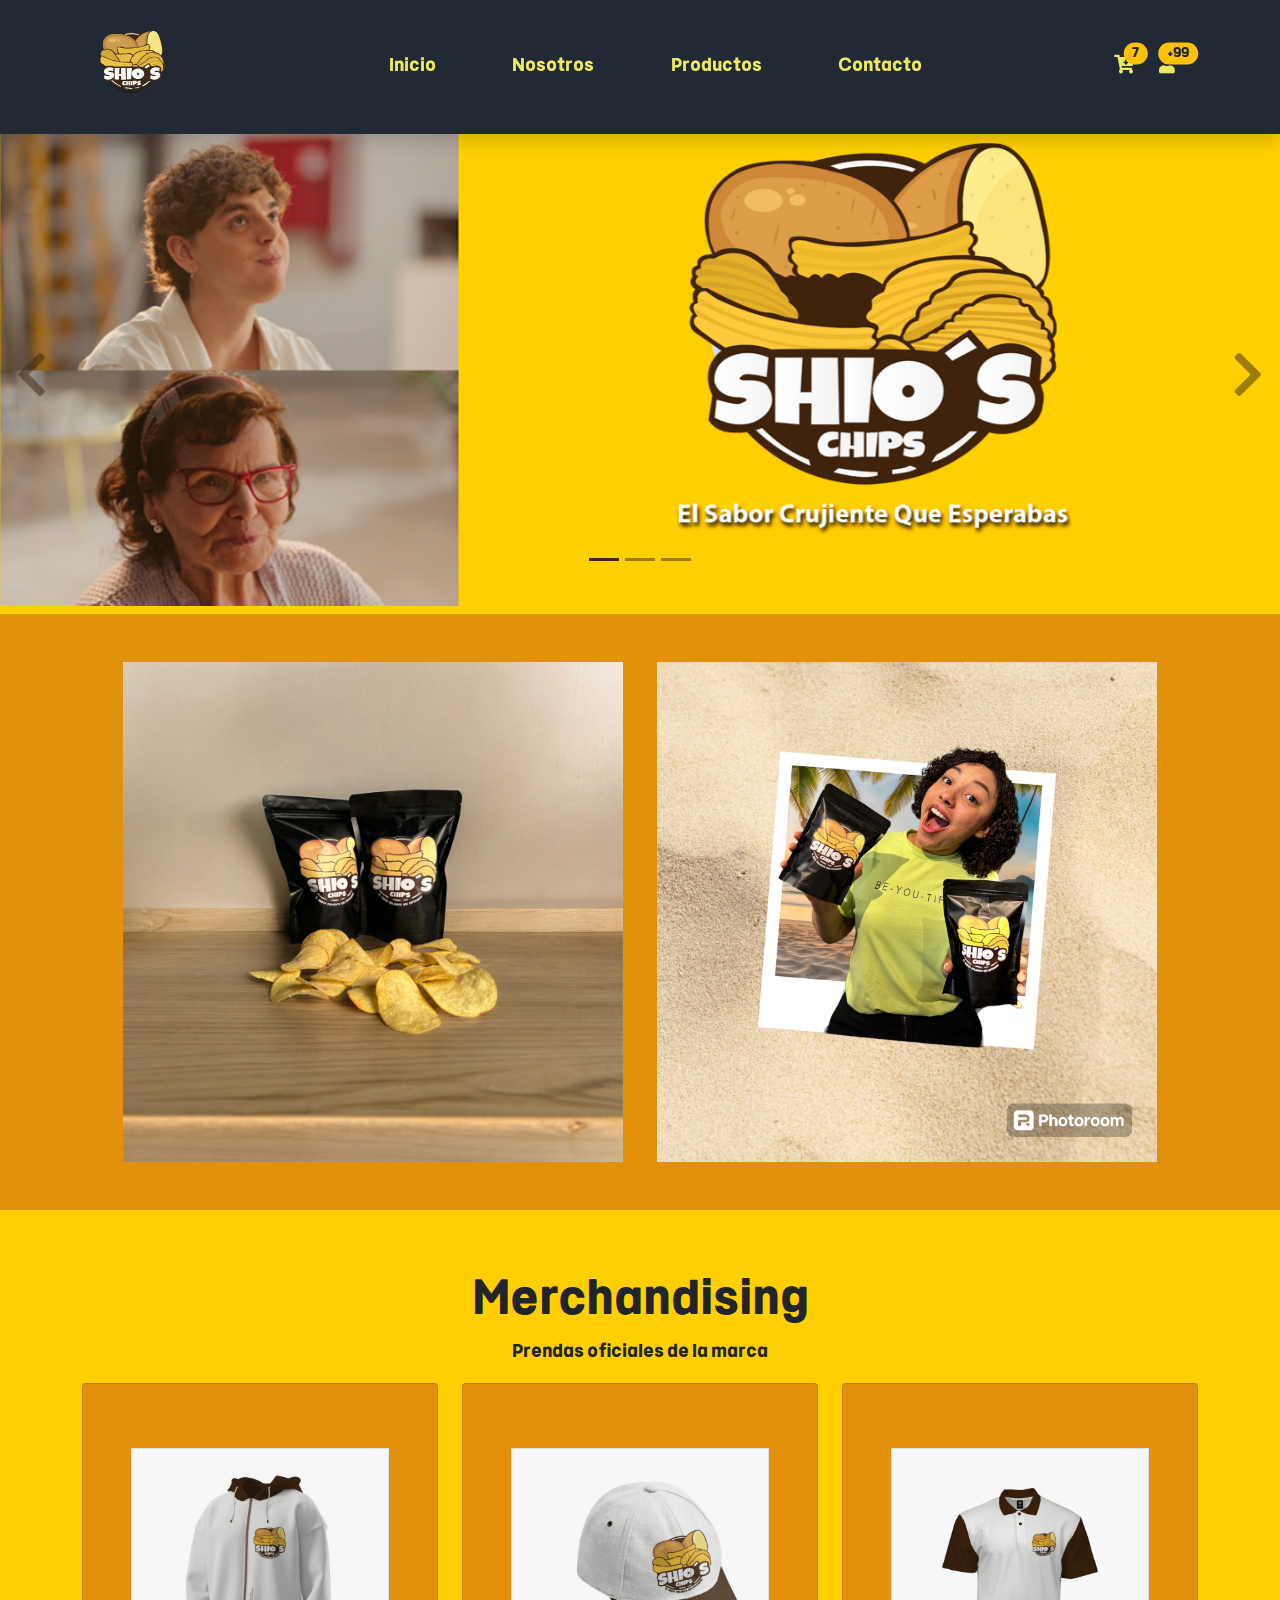
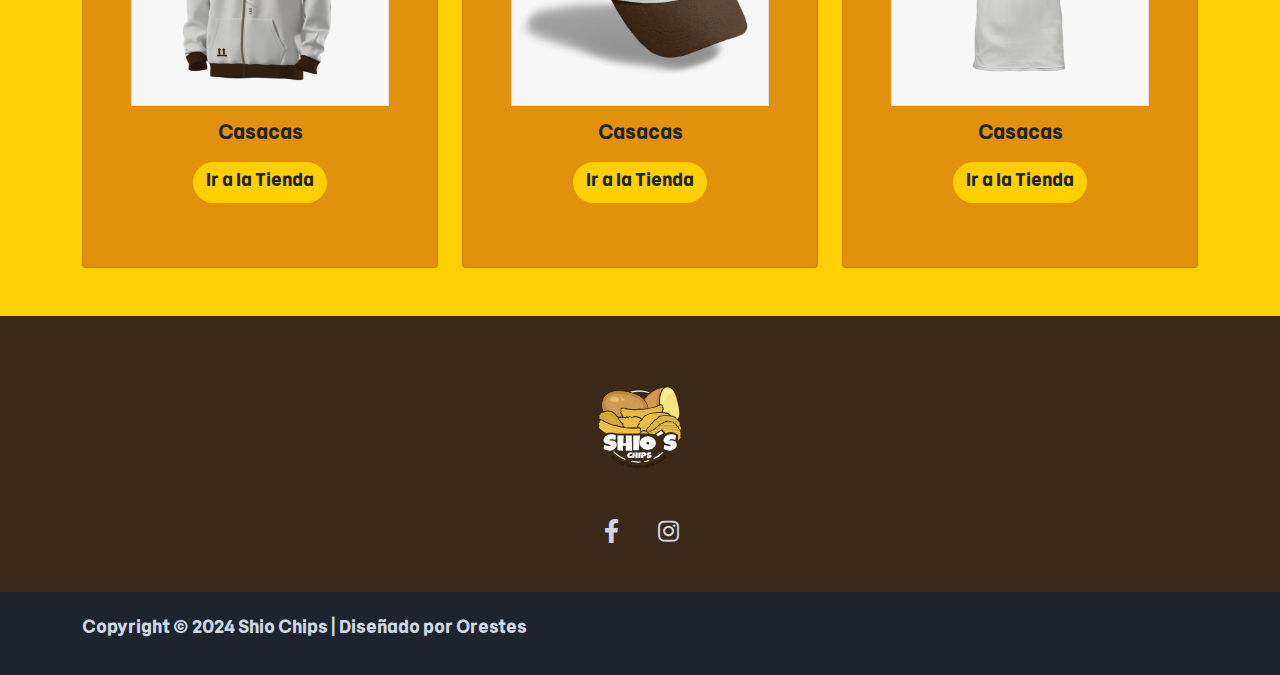
==== commit 0fd41d69: "wasaaaaa" ====
--- a/index.html
+++ b/index.html
@@ -106,7 +106,7 @@
                 <div class="">
                     <div class="row">
                         <div class="mx-auto order-lg-last">
-                            <img class="background-image" src="./assets/img/Lays_ES_header_desktop.png"
+                            <img class="background-image" src="./assets/img/shio_banner2_desktop.png"
                                 alt="promociones" style="height: 100%; width: 100%;">
                         </div>
                     </div>
@@ -116,7 +116,7 @@
                 <div class="">
                     <div class="row">
                         <div class="mx-auto order-lg-last">
-                            <img class="background-image" src="./assets/img/Lays_ES_header_desktop.png"
+                            <img class="background-image" src="./assets/img/shio_banner4_desktop.png"
                                 alt="promociones" style="height: 100%; width: 100%;">
                         </div>
                     </div>
@@ -136,9 +136,15 @@
 
     <!-- Start Featured Product -->
     <section class="bg-naranja">
-        <div class="container p-5 ">
-            <img src="assets/img/promocion.jpg" height="500px" width="500px">
-            <img src="assets/img/promocion2.jpg" height="500px" width="500px">
+        <div class="container p-5 text-center">
+            <div class="row">
+                <div class="col">
+                    <img src="assets/img/promocion.jpg" height="500px" width="500px">
+                </div>
+                <div class="col">
+                    <img src="assets/img/promocion2.jpg" height="500px" width="500px">
+                </div>
+            </div>
         </div>
     </section>
     <!-- End Featured Product -->
@@ -155,32 +161,32 @@
         </div>
         <div class="row">
             <div class="col-sm-4">
-                <div class="card">
+                <div class="card bg-naranja">
                     <div class="p-5 mt-3 card-body">
                         <a href="#"><img src="./assets/img/casaca.png" width="100%" height="500px"
                                 class="img-fluid border"></a>
                         <h5 class="text-center mt-3 mb-3">Casacas</h5>
-                        <p class="text-center"><a class="btn bg-naranja">Ir a la Tienda</a></p>
+                        <p class="text-center"><a class="btn bg-amarillo">Ir a la Tienda</a></p>
                     </div>
                 </div>
             </div>
             <div class="col-sm-4">
-                <div class="card">
+                <div class="card bg-naranja">
                     <div class="p-5 mt-3 card-body">
                         <a href="#"><img src="./assets/img/gorra.png" width="200%" height="500px"
                                 class="img-fluid border"></a>
                         <h5 class="text-center mt-3 mb-3">Casacas</h5>
-                        <p class="text-center"><a class="btn bg-naranja">Ir a la Tienda</a></p>
+                        <p class="text-center"><a class="btn bg-amarillo">Ir a la Tienda</a></p>
                     </div>
                 </div>
             </div>
             <div class="col-sm-4">
-                <div class="card">
+                <div class="card bg-naranja">
                     <div class="p-5 mt-3 card-body">
                         <a href="#"><img src="./assets/img/polo.png" width="100%" height="500px"
                                 class="img-fluid border"></a>
                         <h5 class="text-center mt-3 mb-3">Casacas</h5>
-                        <p class="text-center"><a class="btn bg-naranja">Ir a la Tienda</a></p>
+                        <p class="text-center"><a class="btn bg-amarillo">Ir a la Tienda</a></p>
                     </div>
                 </div>
             </div>
